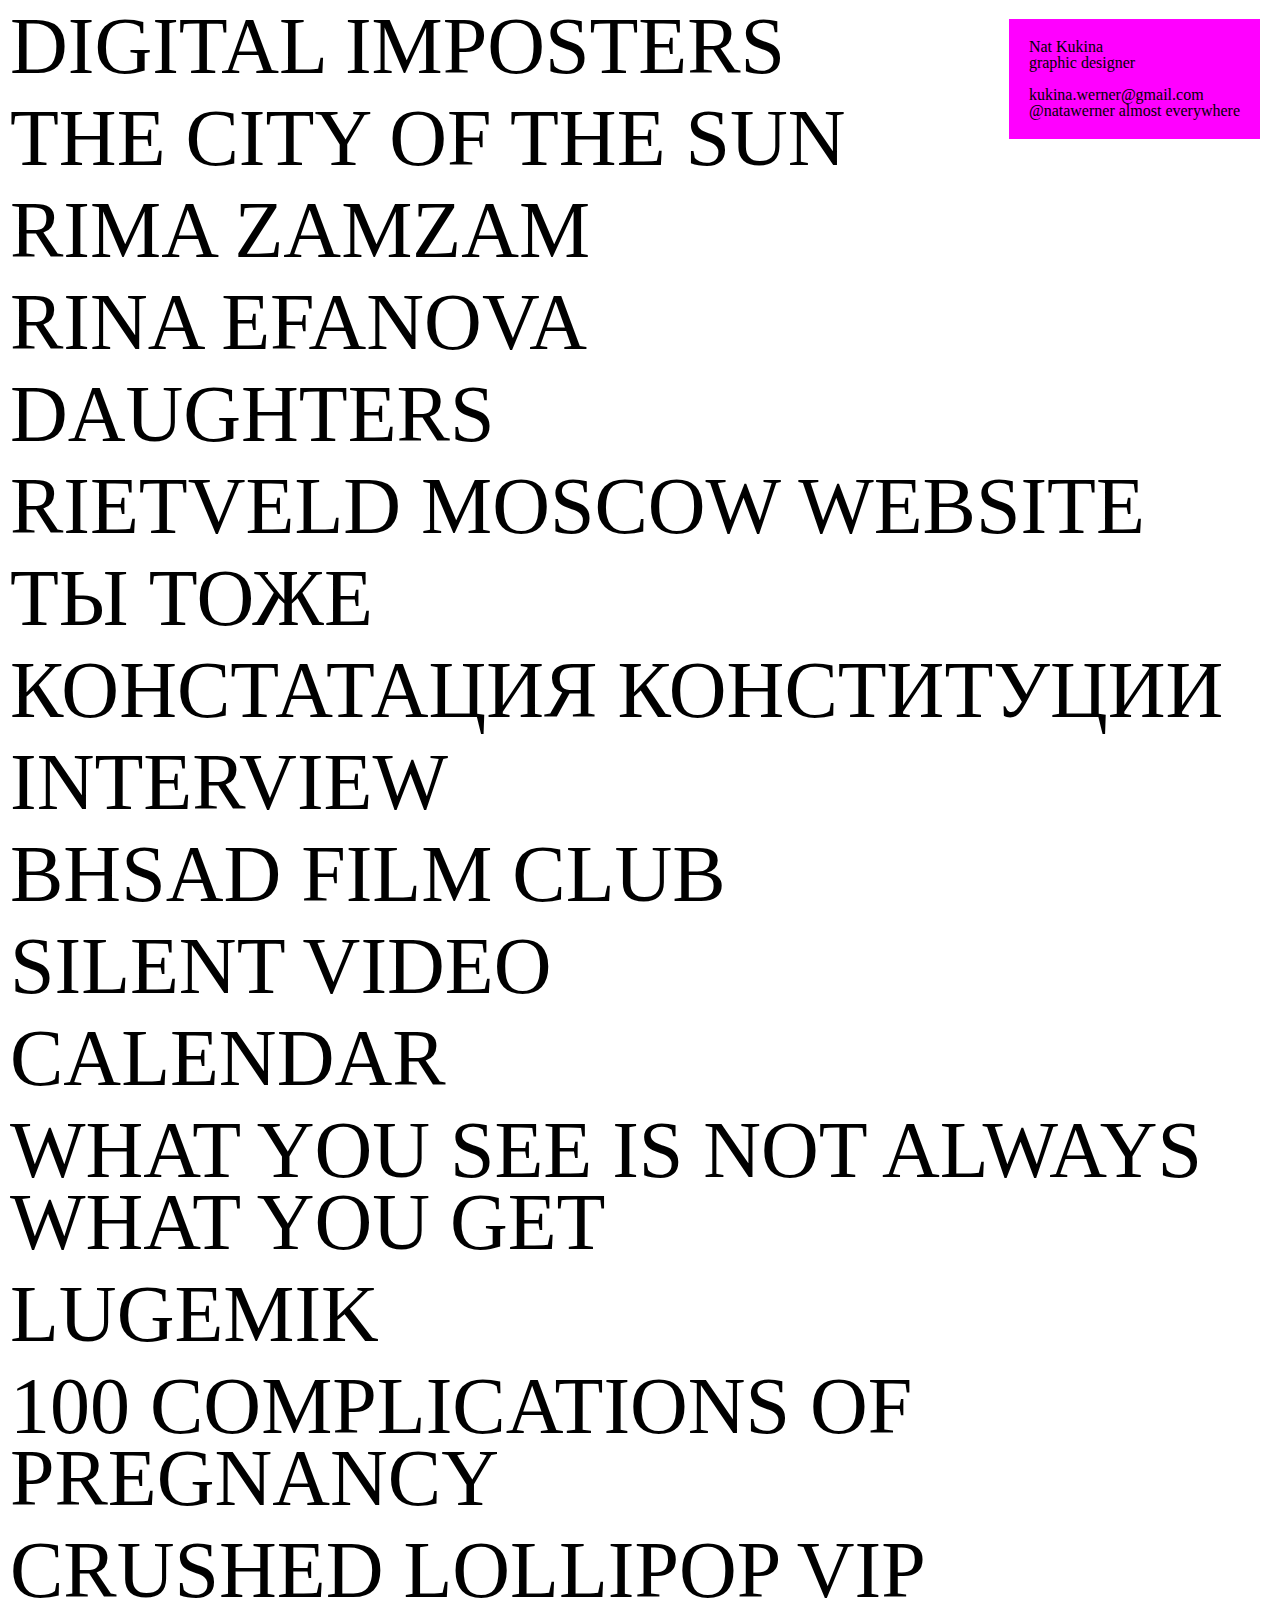
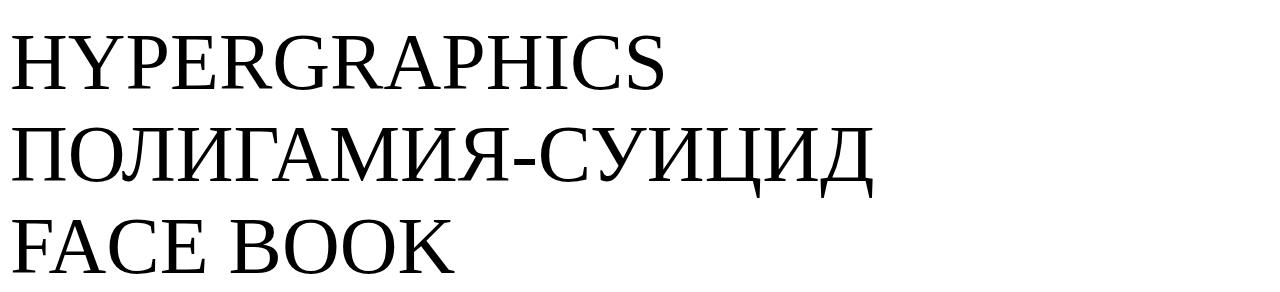
==== index.html @ f0a3ee4c "gg" ====
<!DOCTYPE html>
<html lang="en">
  <head>
    <meta charset="utf-8">
    <title>Nat Kukina</title>
	  <link rel="stylesheet" type="text/css" href="style/style.css">
	  <link rel="stylesheet" type="text/css" href="style/reset.css">
    <link rel="icon" type="image/png" href="images/favicon.png" sizes="32x32"/>
    <script src="script/script.js"></script>
  </head>
  <body>
    <div class="contacts" id="contacts" onclick="contactsFunction()">
      <p>Nat Kukina<br>graphic designer<br><br><a href="mailto:kukina.werner@gmail.com">kukina.werner@gmail.com</a><br><a href="https://www.instagram.com/natawerner/" target="_blank">@natawerner</a> almost everywhere</p>
    </div>
    <div class="contacts" id="asterisk">
      <p onclick="asteriskFunction()">✶</p>
    </div>
    <div class="project" id="digitalimposters">
      <!--У названия функция onlclick, по ней открывается контент (по дефолту он скрыт) и добавляются картинки и арена-->
      <h1><a href="natkukina.com/digitalimposters.html">Digital imposters</a></h1>
    </div>
    <!--У каждого проекта есть самый большой контейнер, в нем три поменьше: название, котент, арена. В контенте сейчас лежит только текст. С помощью JS я добавляю туда картинки. В арену тоже с помощью JS добавляю картинки и ссылку на канал.-->
    <div class="project" id="sun1">
      <!--У названия функция onlclick, по ней открывается контент (по дефолту он скрыт) и добавляются картинки и арена-->
      <h1 onclick="sunFunction()">The city of the sun</h1>
      <div class="content" id="sun">
        <div class="info" id="sunText">
          <p>The City of the Sun is a film by Maria Semenova about a christian cult in Siberia. The leader of the cult claims to be the new reincarnation of Jesus and gathers loyal followers around him who refer to him as the Teacher. The film follows a story of one family and their involvment with the cult.</p>
        </div>
      </div>
      <div class="arena" id="sunInfo">
      </div>
    </div>

    <div class="project" id="rima1">
      <!--У названия функция onlclick, по ней открывается контент (по дефолту он скрыт) и добавляются картинки и арена-->
      <h1 onclick="rimaFunction()">Rima Zamzam</h1>
      <div class="content" id="rima">
        <div class="info" id="rimaText">
          <p>Rima Zamzam is a multimedia artist who works mostly with installation in which she uses found objects, hair and various liquids and gels. Her practice is very self-centered and explores physicality, beauty standards and anxiety.
On the poster for her I wanted mostly to reflect her visual language and show that her persona is what her works revolve around, so her surname is placed on the poster written in gel and occupies almost the entire page.
The supporting information is meant to flow together with the gel writing and create the effect of sliding and movement.</p>
        </div>
      </div>
      <div class="arena" id="rimaInfo">
      </div>
    </div>

    <div class="project" id="rina1">
      <!--У названия функция onlclick, по ней открывается контент (по дефолту он скрыт) и добавляются картинки и арена-->
      <h1 onclick="rinaFunction()">Rina Efanova</h1>
      <div class="content" id="rina">
        <div class="info" id="rinaText">
          <p>This poster for Arina Efanova's graduation project at BHSAD and is tightly related to her body of work. Her media is film and she works with found footage of a Russian news anchor Ekaterina Andreeva. On my poster I’ve chosen to place a screenshot from Arina’s work – it’s a noisy image of Ekaterina Andreeva who is screaming. However, you can only see her face if you’re looking at the poster from afar due to the graininess of the picture.
Typography on this poster imitates standard subtitles (Arina uses subtitles in her work because she is working with patchworked found audio as well). Apart from the information about the exhibition (that is styled as non-speech elements of subtitles) there is a poem on the poster that is a part of Arina’s project. It consists of found textual fragments and gives them new meaning, so by aligning the text in this fashion I am creating even more ways of reading of the text because of accidental grouping of words from different lines.</p>
        </div>
      </div>
      <div class="arena" id="rinaInfo">
      </div>
    </div>
    <div class="project" id="daughters1">
      <!--У названия функция onlclick, по ней открывается контент (по дефолту он скрыт) и добавляются картинки и арена-->
      <h1 onclick="daughtersFunction()">daughters</h1>
      <div class="content" id="daughters">
        <div class="info" id="daughtersText">
          <p>‘Daughters’ is a series of screenprints based on a project my mother worked on when she was studying tapestry design. In her sketchbook, I found endless studies which were almost indistinguishable from one another, built following strict rules enforced by the institution she was studying in. My screenprints re-enact this process in an even more mechanical form. I’ve chosen one of her finished designs which, however, was never produced as a tapestry and by sucessively rotating each colour plate in multiples of ninety degrees I genereated sixty-four unique variants out of four colours.</p>
        </div>
      </div>
      <div class="arena" id="daughtersInfo">
      </div>
    </div>

    <div class="project" id="rietveld1">
      <h1 onclick="rietveldFunction()">Rietveld Moscow website</h1>
      <div class="content" id="rietveld">
        <div class="info" id="rietveldText">
          <p>‘We begin with a squiggle’ is a collaborative workshop between Rietveld graphic design department and graphic design students and graduates from Moscow held at MMOMA education center. This website is an Open Call for candidates from Moscow to apply for the workshop. This project is a collaboration with Vasily Dyakonov.</p>
        </div>
      </div>
    </div>

      <div class="project" id="imposter1">
        <!--У названия функция onlclick, по ней открывается контент (по дефолту он скрыт) и добавляются картинки и арена-->
        <h1 onclick="imposterFunction()">ты тоже</h1>
        <div class="content" id="imposter">
          <div class="info" id="imposterText">
            <p>ты тоже is a feminist zine we published with <a href="http://lesyakuranova.com" target="_blank">Lesya Kuranova</a>. We wanted this zine to be a place where young women could share their experience and thoughts on topics like sex, dating, body image, standards of the fashion industry etc. <br>All the material in the zine was created specifically for it, we worked with over ten girls on creating it. The zine consists of three folios, each one has a theme and features three texts and a poster-illustration on the back side. All the authors of the publication are listed on the back cover.<br><br>Printed on riso A3 → A5. Edition of 100.<br><br>All sales proceeds go to the Sisters (Сёстры) foundry supporting sexual assault victims.<br><a href="https://vk.com/market-134157995?w=product-134157995_1901939%2Fquery" target="_blank">link to buy</a></p>
          </div>
        </div>
        <div class="arena" id="imposterInfo">
        </div>
      </div>

      <div class="project" id="const1">
        <h1 onclick="constFunction()">Констатация Конституции</h1>
        <div class="content" id="const">
          <div class="info" id="constText">
            <p>This project was made for the students competition of Chaumont design biennale of Graphic design.<br>Constitution Constatation is a performance event where a group of people gather together to read the Constitution of Russian Federation out loud. While the text is read out the participants are filling out the forms where they an answer a question “Do you think this proverb is performed in real life and followed by the government?” about each proverb of the Constitution.<br><br>We made this project in collaboration with Martin Lezhenin. <br><br><a href="http://const-const.glitch.me" target="_blank">Project website</a>
            </p>
          </div>
        </div>
        <div class="arena" id="constInfo">
        </div>
      </div>

      <div class="project" id="interview1">
        <h1 onclick="interviewFunction()">Interview</h1>
        <div class="content" id="interview">
          <div class="info" id="interviewText">
            <p>This project is part of a collaborative magazine with interviews. My interview is with a russian musician, illustrator and designer <a href="https://vk.com/janmarcipanart" target="_blank">Jan Marzipan</a> (Ivan Tatarinov).<br><br> A4, 6 pages. Edition of 20.
            </p>
          </div>
        </div>
        <div class="arena" id="interviewInfo">
        </div>
      </div>

      <div class="project">
        <h1 onclick="filmClubFunction()">BHSAD Film club</h1>
        <div class="content" id="filmClub">
          <div class="info" id="filmClubText">
            <p>A collection of posters created for BHSAD Film Club hosted weekly by the Graphic Design students.<br><br>Info about dates of new screenings on instagram <a href="https://www.instagram.com/graphicdesign_bhsad/" target="_blank">@graphicdesign_bhsad</a>.
            </p>
          </div>
        </div>
      </div>

      <div class="project">
        <h1 onclick="silentVideoFunction()">Silent video</h1>
        <div class="content" id="silentVideo">
          <div class="info" id="silentVideoText">
            <p>Video project dedicated to the topic of visual noise of the city. More specifically – an abundance of Russian flags in Moscow. Video shows how an object originally carrying a lot of symbolism can become absolutely meaningless due to repetition.
            </p>
          </div>
        </div>
        <div class="arena" id="silentVideoInfo">
        </div>
      </div>

      <div class="project">
        <h1 onclick="calendarFunction()">Calendar</h1>
        <div class="content" id="calendar">
          <div class="info" id="calendarText">
            <p>Calendar pages made during a collaborative project with EKA GD department in Tallinn. The calendar uses vernacular imagery and typography as an inspiration, every student was working with one month and two images as their sources.<br>Inspiration for my typography was taken from a street ad about short-term room rent, and the source of my image layer was a photo of a speed-bump that got distorted by the pressure.<br><br>A3, 18 pages. Edition of 60.
            </p>
          </div>
        </div>
        <div class="arena" id="calendarInfo">
        </div>
      </div>

      <div class="project">
        <h1 onclick="wysinawygFunction()">What you see is not always what you get</h1>
        <div class="content" id="wysinawyg">
          <p id="wysinawygText">Taxonomy of categorised and rendered images from newspapers from MSU Biology department herbarium, where they use newspaper to wrap plants. Herbarium recycles over 2 tons of newspaper every year. This publication takes an attempt at structuring visual material from this mass of wasted information.
          </p>
        </div>
      </div>

      <div class="project">
        <h1 onclick="lugemikFunction()">LUGEMIK</h1>
        <div class="content" id="lugemik" onclick="lugemikImage()">
          <div class="info" id="lugemikText">
            <p>A series of posters for a public talk by Lugemik publishing house.<br>Made in collaboration with Lesya Kuranova and Vasiliy Dyakonov.<br><br><a href="https://vk.com/video19317051_456239280" target="_blank">video with all the posters</a><br><br>A3. Edition of 45.
            </p>
          </div>
        </div>
      </div>

      <div class="project" id="pregnancy1">
        <h1 onclick="pregnancyFunction()">100 complications of pregnancy</h1>
        <div class="content" id="pregnancy">
          <div class="info" id="pregnancyText">
            <p>This zine is an alphabetical list of 100 possible complications that can occur during or after pregnancy.<br><br>A5. Edition of 5.
            </p>
          </div>
        </div>
      </div>

      <div class="project">
        <h1 onclick="lollipopFunction()">Crushed Lollipop VIP</h1>
        <div class="content" id="lollipop">
          <div class="info" id="text2">
            <p>Animated music video for a song “Crushed Lollipop VIP” by the Astral Plane.</p>
          </div>
        </div>
      </div>

      <div class="project">
        <h1 onclick="hyperFunction()">Hypergraphics</h1>
        <div class="content" id="hyper">
          <div class="info" id="hyperText">
            <p>A series of posters with a proposal for a Far East Hectare government project (Дальнеосточный гектар). The idea of the proposal is to install 23 monuments in shape of human figures on 1 square kilometre. 23 is the average density of population in Russia. There are 11 male and 12 female figures, according to the proportion of Russian population. <br>As the government is trying to populate the deserted areas of the country but does it in quite a straightforward way I decided to complete the Far East Hectare project with an absurd and very formalist proposal.
            </p>
          </div>
        </div>
        <div class="arena" id="hyperInfo">
        </div>
      </div>

      <div class="project">
        <h1 onclick="toteFunction()">Полигамия-суицид</h1>
        <div class="content" id="tote">
          <div class="info" id="toteText">
            <p>A tote bag design using Transgender Grotesque, a font by Alexander Cherepanov.<br><br>Silkscreen. Edition of 30.
            </p>
          </div>
        </div>
      </div>

      <div class="project" id="fb1">
        <h1 onclick="fbFunction()">Face Book</h1>
        <div class="content" id="fb">
          <div class="info" id="fbText">
            <p>A publication rendering "Pattern recognition", a book by William Gibson, through stock imagery. Every name mentioned in a book is assigned a picture from a correlating search request on Shutterstock. Images fall into three categories: grayscale (actual character in the book), half-tone (character mentioned by a character in a book) and full-color (real people mentioned by the character of the book). Images are printed in order of the appearance of the name in the book.</p>
          </div>
        </div>
        <div class="arena" id="fbInfo">
        </div>
      </div>
  </body>
</html>
---- style/style.css ----
@font-face {
  font-family: 'Pragmatica';
  src: url('https://cdn.glitch.com/2e0cf87a-999b-4b20-bf6a-2358bd8f52f0%2Fpragmatica.ttf?1550441282993');
}

a {
  color: #000000;
  text-decoration: none;
}

#sunimg {
  filter: none;
}

#rinaimg {
  filter: none;
}

#lugemikimg {
  filter: none;
}

.project {
  position: relative;
  z-index: 0;
  font-family: Pragmatica;
  font-size: 80px;
  line-height: 90%;
  text-transform: uppercase;
  padding: 10px 10px 10px 10px;
}
.project h1 {
  width: 100%;
  cursor: pointer;
}

.contacts {
  z-index: 3;
}
#contacts {
  font-family: Pragmatica;
  font-size: 12pt;
  padding: 20px;
  background-color: #ff00ff;
  position: fixed;
  top: 19px;
  right: 20px;
}
#asterisk {
  display: none;
  font-family: Pragmatica;
  font-size: 150px;
  color: #ff00ff;
  position: fixed;
  top: -10px;
  right: 20px;
  cursor: pointer;
  line-height: normal;
}

.content {
  line-height: 100%;
  display: flex;
  font-size: 18pt;
  text-transform: none;
  padding: 20px 10px 20px 5px;
  cursor: default;
}
.content img {
  filter: drop-shadow(0 0 0.5rem black);
  object-fit: contain;
  max-width: 60%;
  align-self: flex-start;
  max-height: 80vh;
  margin-right: 20px;
  cursor: e-resize;
}

.content video {
  max-height: 80vh;
  margin-right: 20px;
  margin-bottom: 20px;
}

.info p {
  flex-grow: 1;
  max-width: 600px;
}

.info {
  flex-grow: 1;
  display: flex;
  flex-direction: column;
  max-height: 100%;
}
.info a {
  color: #ff00ff;
}

.arena {
  z-index: 2;
  position: absolute;
  display: flex;
  flex-direction: column;
}
.arena img {
  /*filter: drop-shadow(0 0 0.5rem #ff00ff);*/
  max-width: 20vw;
  cursor: e-resize;
}
.arena a {
  color: #ff00ff;
  line-height: normal;
  padding-top: 10px;
  text-transform: none;
  font-size: 18pt;
  align-self: center;
}

#rietveldimg img {
  cursor: pointer;
  padding-bottom: 20px;
}
 #rietveldText p {
   max-width: 800px;
 }

@media (max-width: 1000px) {
  .project {
    padding: 20px;
  }

  .content{
    flex-direction: column;
    font-size: 36px;
  }
  .content img {
    max-width: 100%;
    margin-right: 0px;
    padding-top: 20px;
    padding-bottom: 40px;
    object-fit: contain;
    align-self: center;
  }
  .content p {
    padding-right: 0px;
    max-width: 100vw;
  }
  .content video {
    width: 100vw;
  }

  #contacts {
    display: none;
    font-size: 36pt;
    padding-bottom: 40px;
  }

  #asterisk {
    display:block;
    top: -32px;
 }

.arena {
  flex-direction: column-reverse;
  position: relative;
}

.arena img {
  max-width: 80vw;
  align-self: center;
  height: auto;
  padding-bottom: 20px;
}
.arena a {
  padding-left: 0;
  padding-right: 0;
  padding-bottom: 10px;
  font-size: 36pt;
}

}
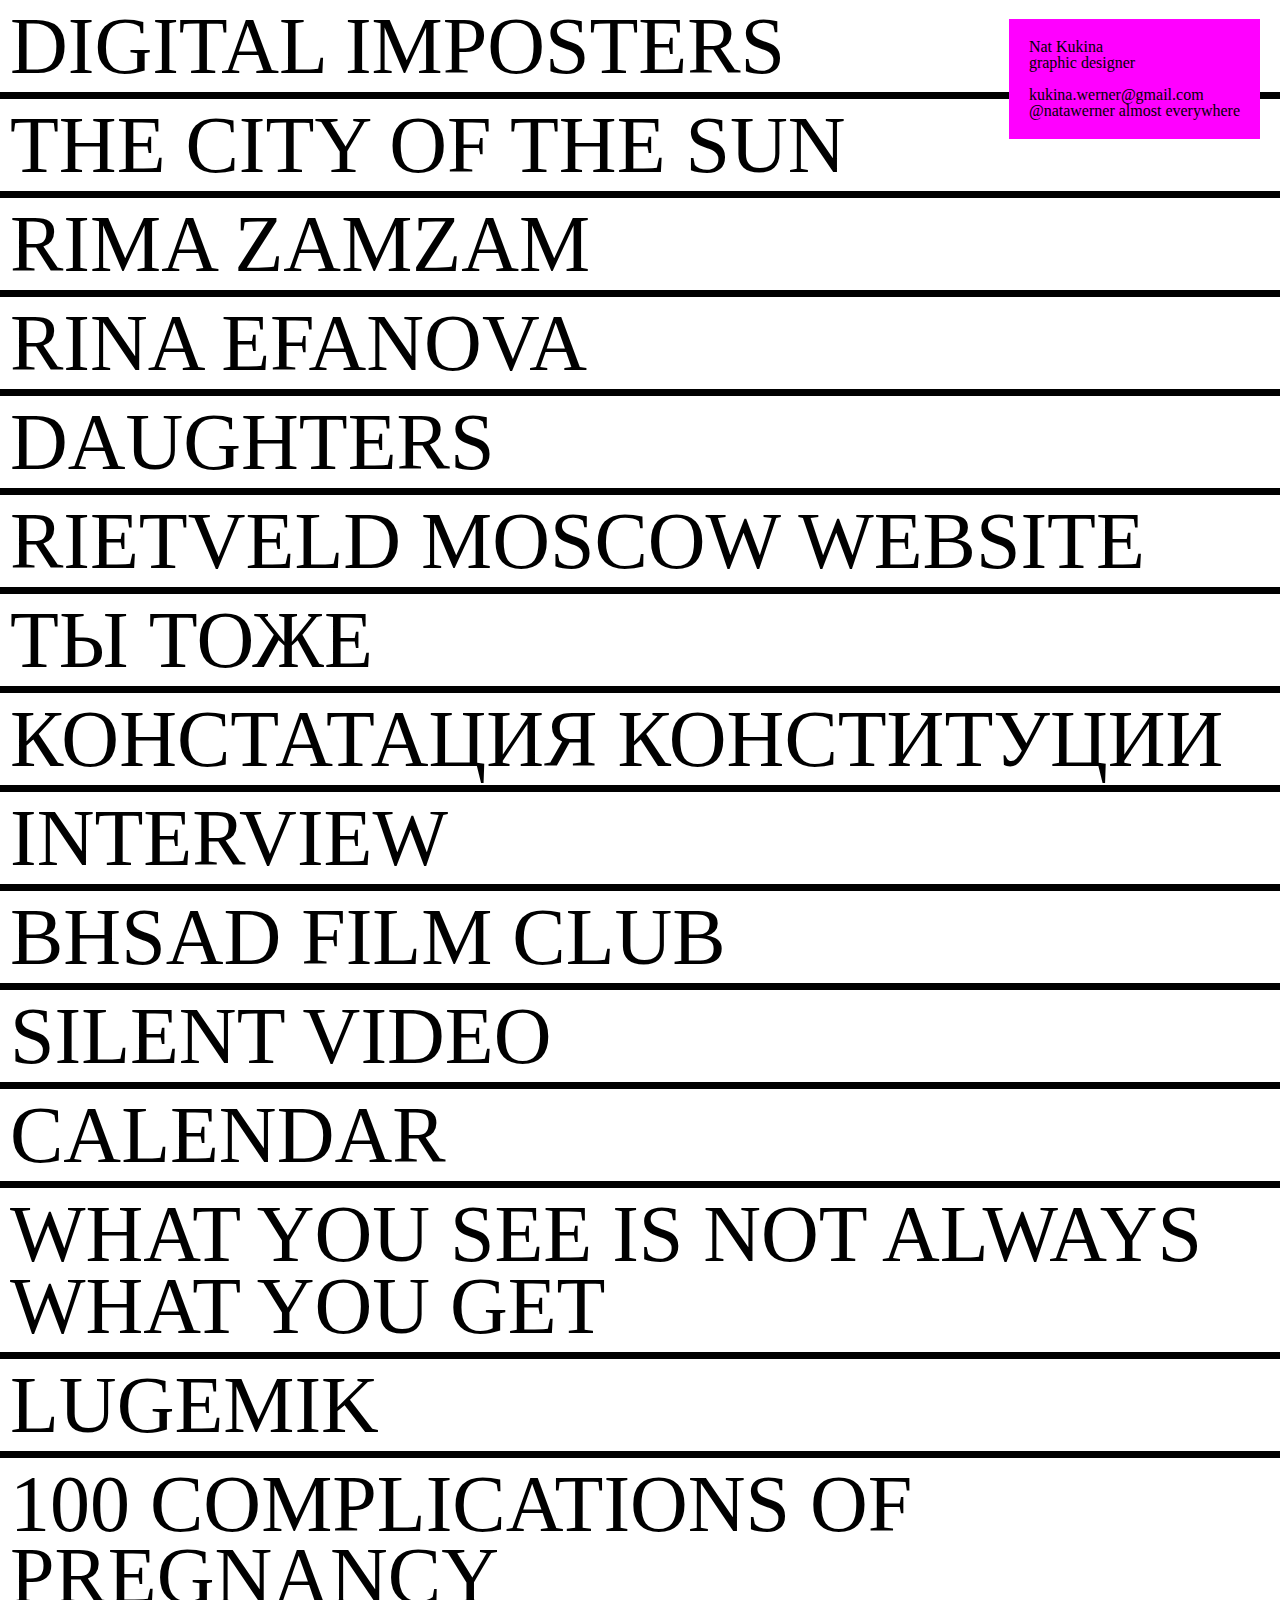
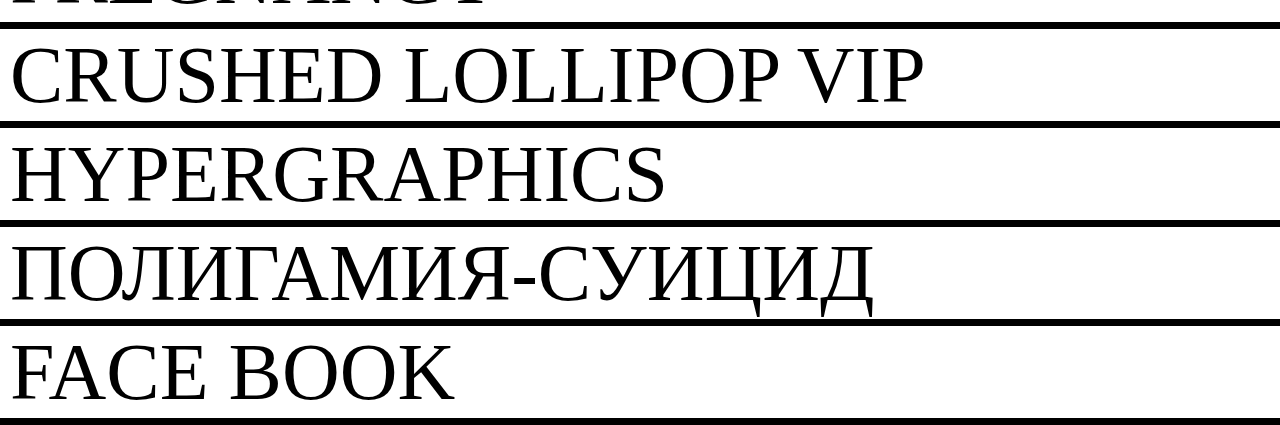
==== commit 6fb0be96: "new tab" ====
--- a/index.html
+++ b/index.html
@@ -17,7 +17,7 @@
     </div>
     <div class="project" id="digitalimposters">
       <!--У названия функция onlclick, по ней открывается контент (по дефолту он скрыт) и добавляются картинки и арена-->
-      <h1><a href="natkukina.com/digitalimposters.html">Digital imposters</a></h1>
+      <h1><a href="https://natkukina.com/digitalimposters.html" target="_blank">Digital imposters</a></h1>
     </div>
     <!--У каждого проекта есть самый большой контейнер, в нем три поменьше: название, котент, арена. В контенте сейчас лежит только текст. С помощью JS я добавляю туда картинки. В арену тоже с помощью JS добавляю картинки и ссылку на канал.-->
     <div class="project" id="sun1">
--- a/style/style.css
+++ b/style/style.css
@@ -29,6 +29,7 @@
   line-height: 90%;
   text-transform: uppercase;
   padding: 10px 10px 10px 10px;
+  border-bottom: 7px solid;
 }
 .project h1 {
   width: 100%;
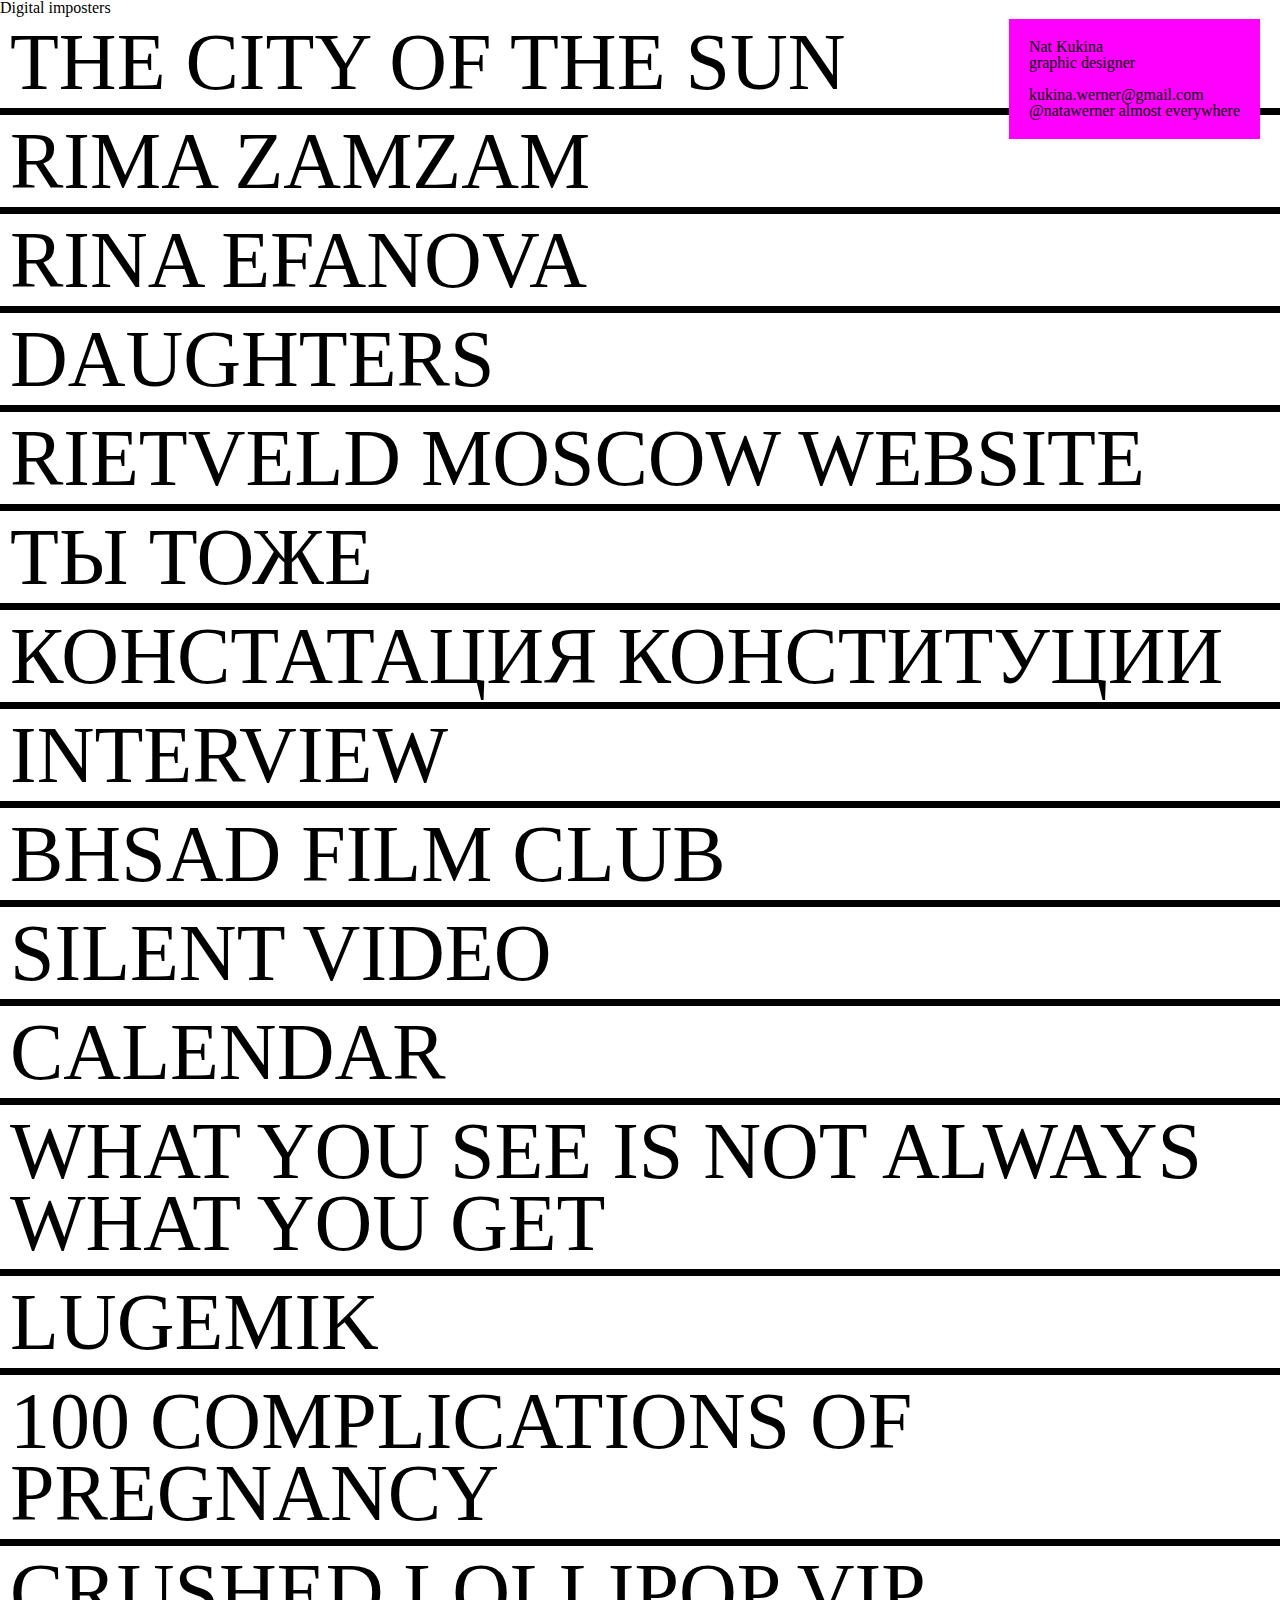
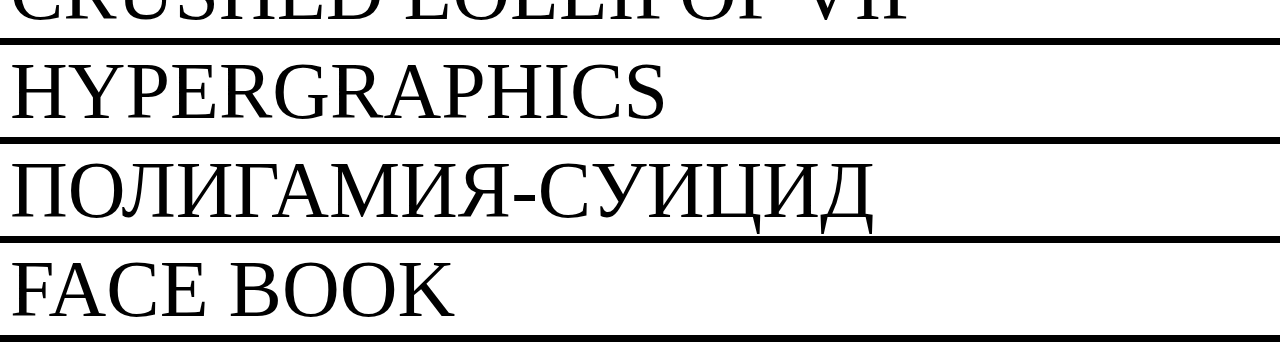
==== commit 0b4d3b5b: "delete essay lol" ====
--- a/index.html
+++ b/index.html
@@ -15,7 +15,7 @@
     <div class="contacts" id="asterisk">
       <p onclick="asteriskFunction()">✶</p>
     </div>
-    <div class="project" id="digitalimposters">
+    <!--<div class="project" id="digitalimposters"-->
       <!--У названия функция onlclick, по ней открывается контент (по дефолту он скрыт) и добавляются картинки и арена-->
       <h1><a href="https://natkukina.com/digitalimposters.html" target="_blank">Digital imposters</a></h1>
     </div>
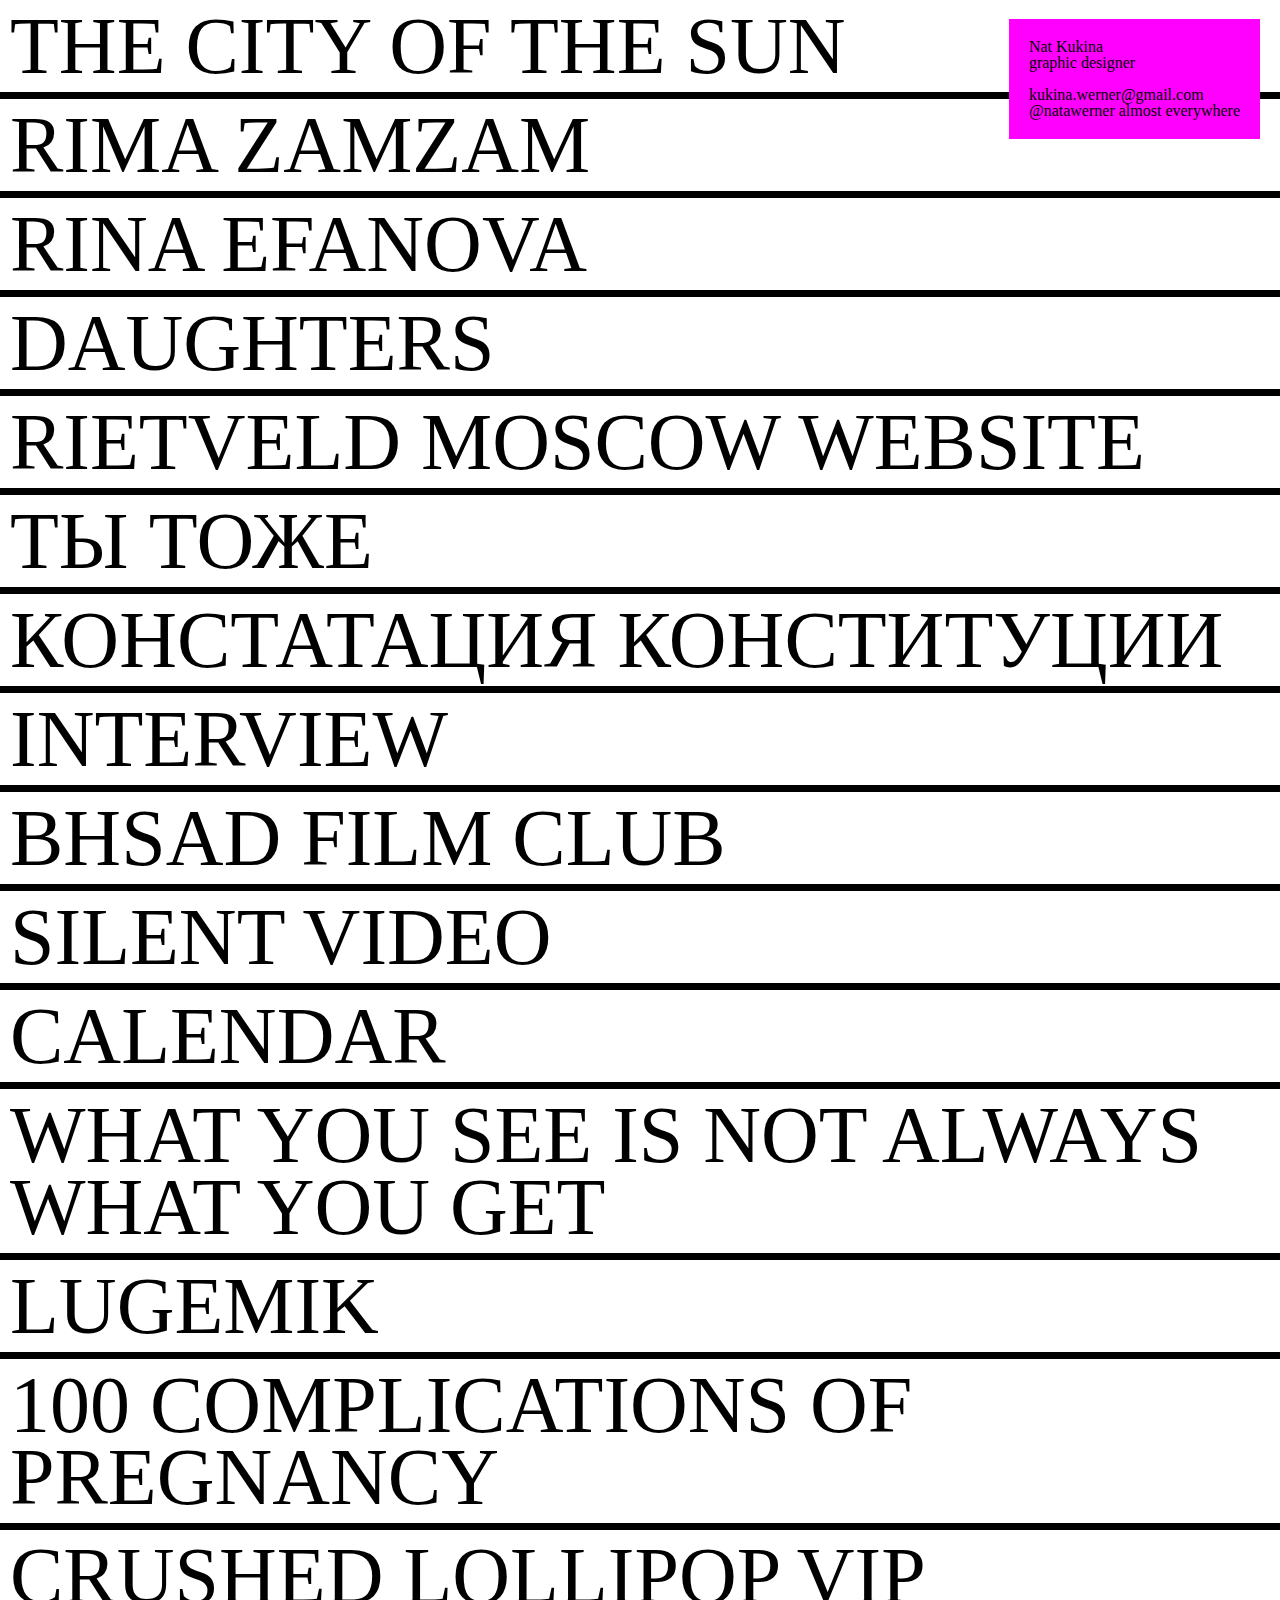
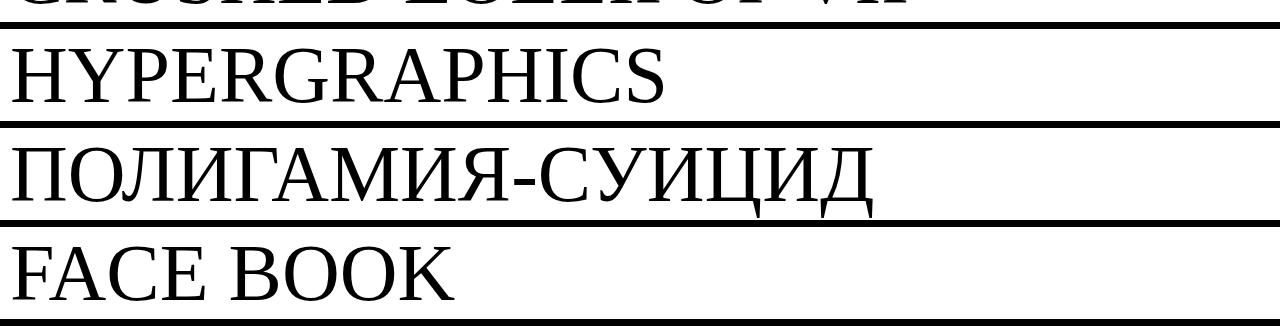
==== commit acdefc8a: "goodbye digital imposters" ====
--- a/index.html
+++ b/index.html
@@ -17,8 +17,6 @@
     </div>
     <!--<div class="project" id="digitalimposters"-->
       <!--У названия функция onlclick, по ней открывается контент (по дефолту он скрыт) и добавляются картинки и арена-->
-      <h1><a href="https://natkukina.com/digitalimposters.html" target="_blank">Digital imposters</a></h1>
-    </div>
     <!--У каждого проекта есть самый большой контейнер, в нем три поменьше: название, котент, арена. В контенте сейчас лежит только текст. С помощью JS я добавляю туда картинки. В арену тоже с помощью JS добавляю картинки и ссылку на канал.-->
     <div class="project" id="sun1">
       <!--У названия функция onlclick, по ней открывается контент (по дефолту он скрыт) и добавляются картинки и арена-->
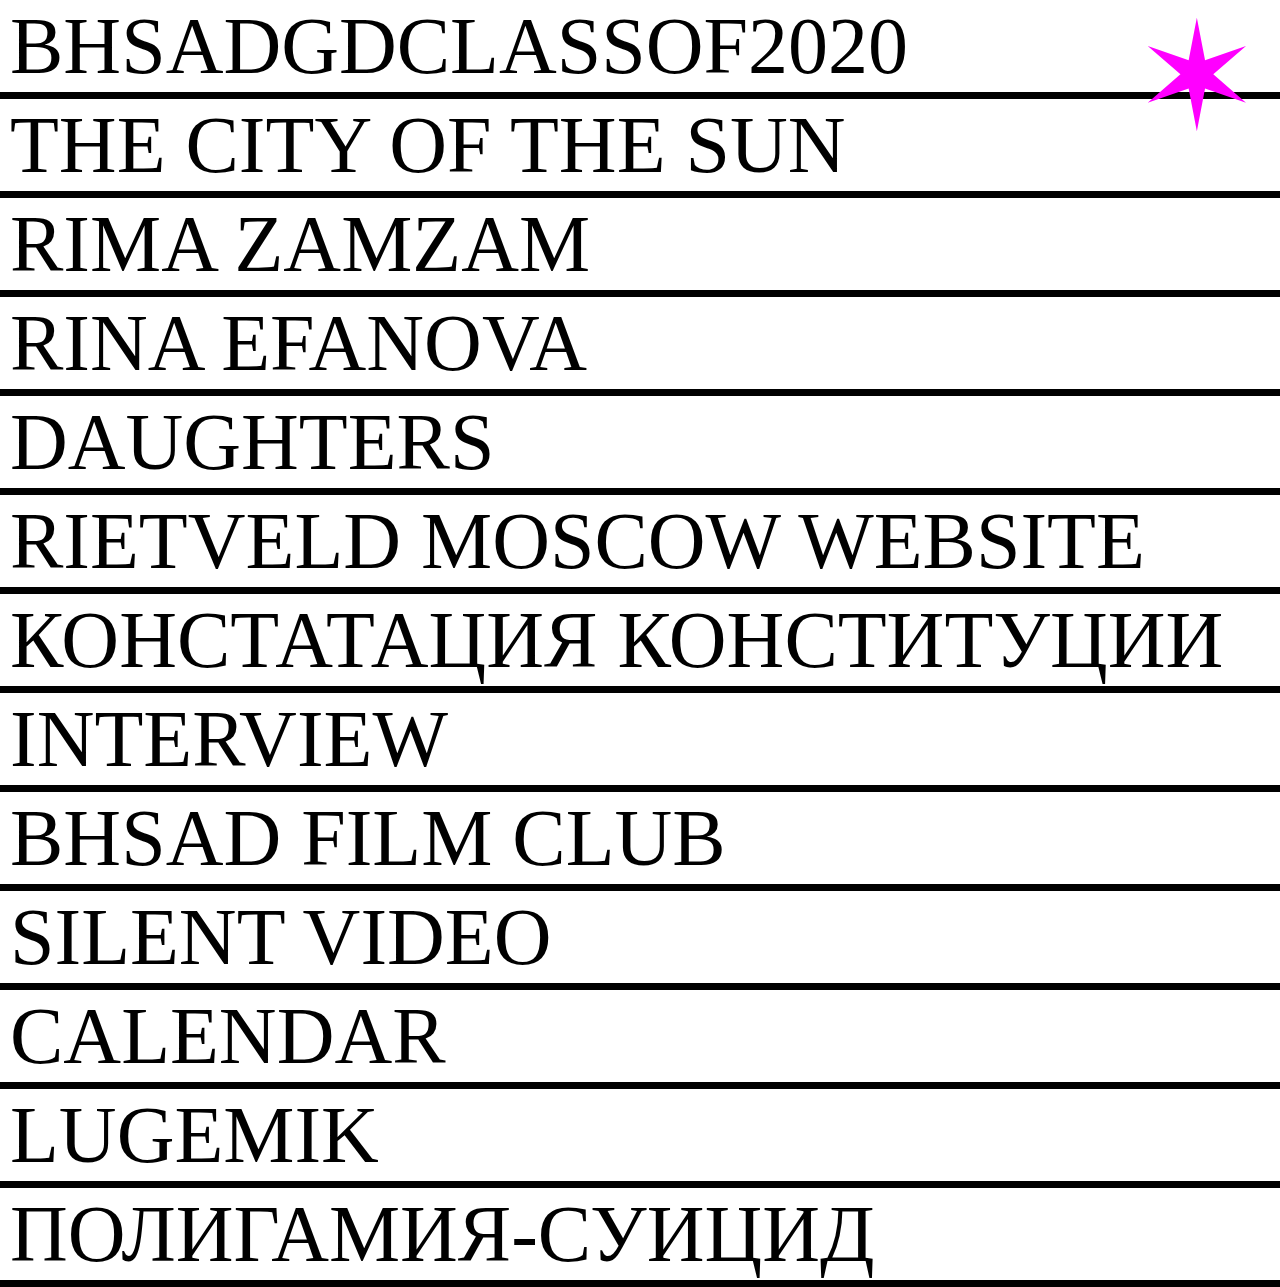
==== commit cc3bcdab: "upd 2020" ====
--- a/index.html
+++ b/index.html
@@ -18,6 +18,21 @@
     <!--<div class="project" id="digitalimposters"-->
       <!--У названия функция onlclick, по ней открывается контент (по дефолту он скрыт) и добавляются картинки и арена-->
     <!--У каждого проекта есть самый большой контейнер, в нем три поменьше: название, котент, арена. В контенте сейчас лежит только текст. С помощью JS я добавляю туда картинки. В арену тоже с помощью JS добавляю картинки и ссылку на канал.-->
+
+
+
+
+
+
+    <div class="project" id="bhsadgd1">
+      <h1 onclick="bhsadgdFunction()">BHSADGDCLASSOF2020</h1>
+      <div class="content" id="bhsadgd">
+        <div class="info" id="bhsadgdText">
+          <p>BHSADGDCLASSOF2020 is an online graduation exhibition by the students of BA Graphic Design department at BHSAD, Moscow. On the website you can see snapshots of all of the project produced by the graduates in the last six months of their studies, as well as books that they've designed to acompany the projects.<br><br>In the INFO section of the website you can also read about the process of the making of the exhibition and watch interviews with the participants.</p>
+        </div>
+      </div>
+    </div>
+
     <div class="project" id="sun1">
       <!--У названия функция onlclick, по ней открывается контент (по дефолту он скрыт) и добавляются картинки и арена-->
       <h1 onclick="sunFunction()">The city of the sun</h1>
@@ -49,8 +64,7 @@
       <h1 onclick="rinaFunction()">Rina Efanova</h1>
       <div class="content" id="rina">
         <div class="info" id="rinaText">
-          <p>This poster for Arina Efanova's graduation project at BHSAD and is tightly related to her body of work. Her media is film and she works with found footage of a Russian news anchor Ekaterina Andreeva. On my poster I’ve chosen to place a screenshot from Arina’s work – it’s a noisy image of Ekaterina Andreeva who is screaming. However, you can only see her face if you’re looking at the poster from afar due to the graininess of the picture.
-Typography on this poster imitates standard subtitles (Arina uses subtitles in her work because she is working with patchworked found audio as well). Apart from the information about the exhibition (that is styled as non-speech elements of subtitles) there is a poem on the poster that is a part of Arina’s project. It consists of found textual fragments and gives them new meaning, so by aligning the text in this fashion I am creating even more ways of reading of the text because of accidental grouping of words from different lines.</p>
+          <p>This poster for <a href="https://www.facebook.com/rina.efanova" target="_blank">Arina Efanova</a>'s graduation project at BHSAD and is tightly related to her body of work. Her media is film and she works with found footage of a Russian news anchor Ekaterina Andreeva. On my poster I’ve chosen to place a screenshot from Arina’s work – it’s a noisy image of Ekaterina Andreeva who is screaming. However, you can only see her face if you’re looking at the poster from afar due to the graininess of the picture.<br><br>Typography on this poster imitates standard subtitles (Arina uses subtitles in her work because she is working with patchworked found audio as well). Apart from the information about the exhibition (that is styled as non-speech elements of subtitles) there is a poem on the poster that is a part of Arina’s project. It consists of found textual fragments and gives them new meaning, so by aligning the text in this fashion I am creating even more ways of reading of the text because of accidental grouping of words from different lines.</p>
         </div>
       </div>
       <div class="arena" id="rinaInfo">
@@ -77,8 +91,7 @@
       </div>
     </div>
 
-      <div class="project" id="imposter1">
-        <!--У названия функция onlclick, по ней открывается контент (по дефолту он скрыт) и добавляются картинки и арена-->
+      <!-- <div class="project" id="imposter1">
         <h1 onclick="imposterFunction()">ты тоже</h1>
         <div class="content" id="imposter">
           <div class="info" id="imposterText">
@@ -87,13 +100,13 @@
         </div>
         <div class="arena" id="imposterInfo">
         </div>
-      </div>
+      </div> -->
 
       <div class="project" id="const1">
         <h1 onclick="constFunction()">Констатация Конституции</h1>
         <div class="content" id="const">
           <div class="info" id="constText">
-            <p>This project was made for the students competition of Chaumont design biennale of Graphic design.<br>Constitution Constatation is a performance event where a group of people gather together to read the Constitution of Russian Federation out loud. While the text is read out the participants are filling out the forms where they an answer a question “Do you think this proverb is performed in real life and followed by the government?” about each proverb of the Constitution.<br><br>We made this project in collaboration with Martin Lezhenin. <br><br><a href="http://const-const.glitch.me" target="_blank">Project website</a>
+            <p>This project was made for the students competition of Chaumont design biennale of Graphic design.<br>Constitution Constatation is a performance event where a group of people gather together to read the Constitution of Russian Federation out loud. While the text is read out the participants are filling out the forms where they an answer a question “Do you think this proverb is performed in real life and followed by the government?” about each proverb of the Constitution.<br><br>We made this project in collaboration with Martin Lezhenin.
             </p>
           </div>
         </div>
@@ -147,13 +160,13 @@
         </div>
       </div>
 
-      <div class="project">
+      <!-- <div class="project">
         <h1 onclick="wysinawygFunction()">What you see is not always what you get</h1>
         <div class="content" id="wysinawyg">
           <p id="wysinawygText">Taxonomy of categorised and rendered images from newspapers from MSU Biology department herbarium, where they use newspaper to wrap plants. Herbarium recycles over 2 tons of newspaper every year. This publication takes an attempt at structuring visual material from this mass of wasted information.
           </p>
         </div>
-      </div>
+      </div> -->
 
       <div class="project">
         <h1 onclick="lugemikFunction()">LUGEMIK</h1>
@@ -165,7 +178,7 @@
         </div>
       </div>
 
-      <div class="project" id="pregnancy1">
+      <!-- <div class="project" id="pregnancy1">
         <h1 onclick="pregnancyFunction()">100 complications of pregnancy</h1>
         <div class="content" id="pregnancy">
           <div class="info" id="pregnancyText">
@@ -173,18 +186,18 @@
             </p>
           </div>
         </div>
-      </div>
-
-      <div class="project">
+      </div> -->
+
+      <!-- <div class="project">
         <h1 onclick="lollipopFunction()">Crushed Lollipop VIP</h1>
         <div class="content" id="lollipop">
           <div class="info" id="text2">
             <p>Animated music video for a song “Crushed Lollipop VIP” by the Astral Plane.</p>
           </div>
         </div>
-      </div>
-
-      <div class="project">
+      </div> -->
+
+      <!-- <div class="project">
         <h1 onclick="hyperFunction()">Hypergraphics</h1>
         <div class="content" id="hyper">
           <div class="info" id="hyperText">
@@ -194,7 +207,7 @@
         </div>
         <div class="arena" id="hyperInfo">
         </div>
-      </div>
+      </div> -->
 
       <div class="project">
         <h1 onclick="toteFunction()">Полигамия-суицид</h1>
@@ -206,7 +219,7 @@
         </div>
       </div>
 
-      <div class="project" id="fb1">
+    <!-- <div class="project" id="fb1">
         <h1 onclick="fbFunction()">Face Book</h1>
         <div class="content" id="fb">
           <div class="info" id="fbText">
@@ -215,6 +228,6 @@
         </div>
         <div class="arena" id="fbInfo">
         </div>
-      </div>
+      </div> -->
   </body>
 </html>
--- a/style/style.css
+++ b/style/style.css
@@ -71,15 +71,15 @@
 .content img {
   filter: drop-shadow(0 0 0.5rem black);
   object-fit: contain;
-  max-width: 60%;
+  max-width: 90%;
   align-self: flex-start;
-  max-height: 80vh;
+  max-height: 90vh;
   margin-right: 20px;
   cursor: e-resize;
 }
 
 .content video {
-  max-height: 80vh;
+  max-height: 90vh;
   margin-right: 20px;
   margin-bottom: 20px;
 }
@@ -123,7 +123,17 @@
   cursor: pointer;
   padding-bottom: 20px;
 }
- #rietveldText p {
+
+#rietveldText p {
+  max-width: 800px;
+}
+
+#bhsadgdimg img {
+  cursor: pointer;
+  padding-bottom: 20px;
+}
+
+ #bhsadgdText p {
    max-width: 800px;
  }
 
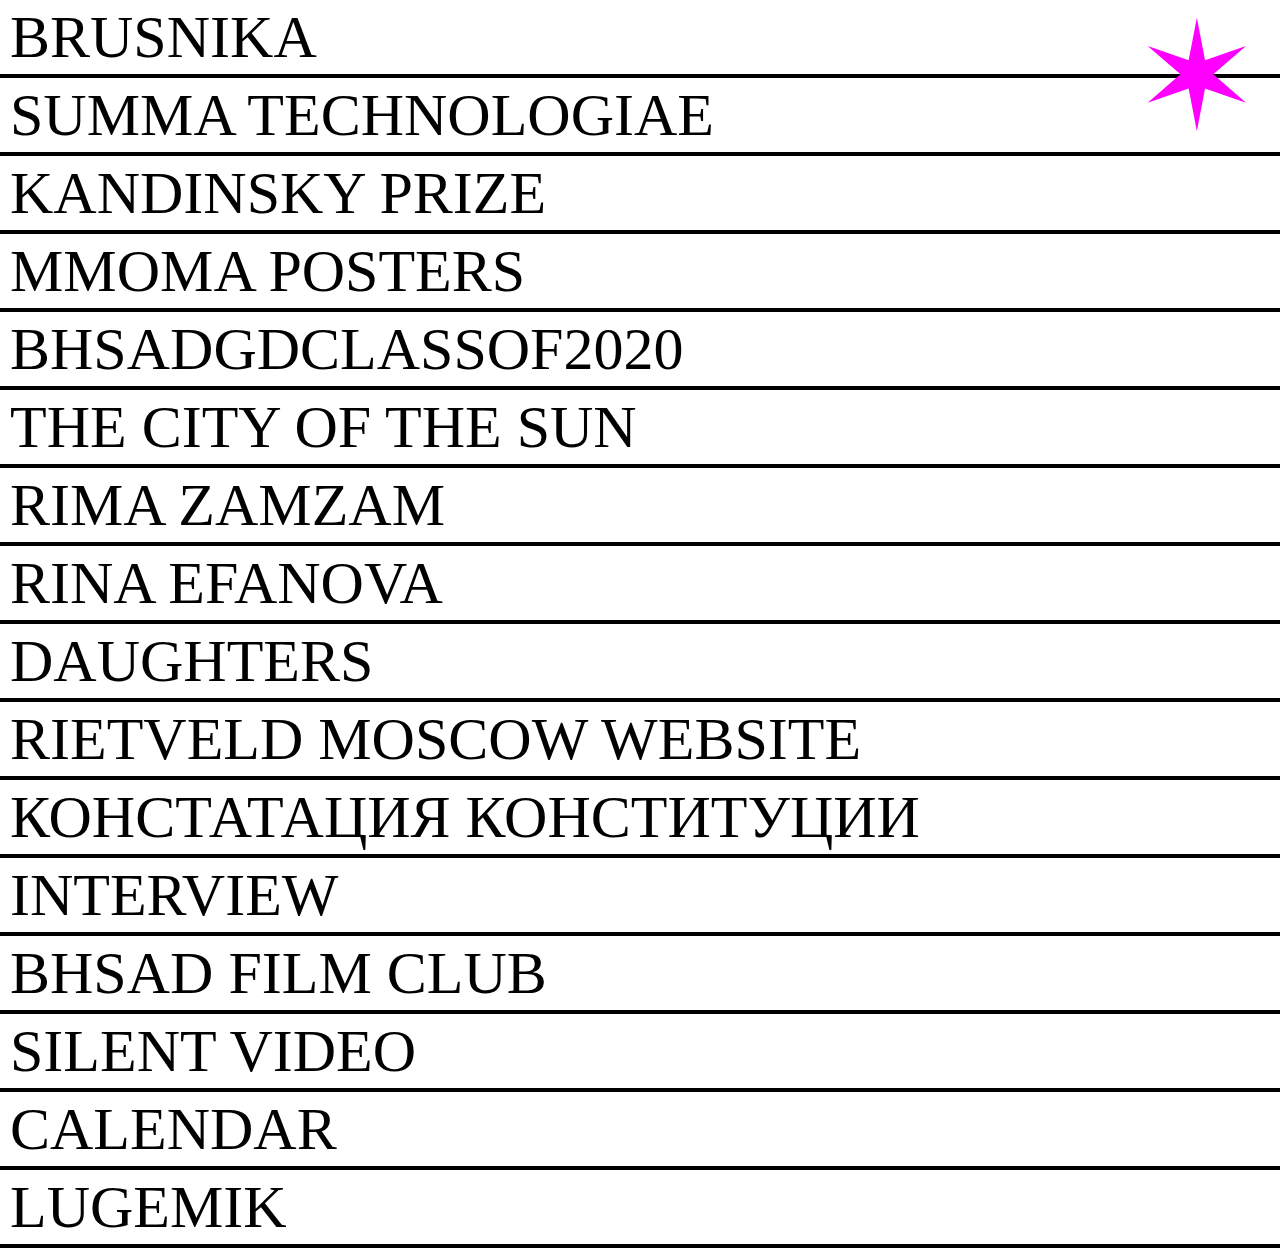
==== commit 07b9a0e8: "content update 18.3.22" ====
--- a/index.html
+++ b/index.html
@@ -19,14 +19,49 @@
       <!--У названия функция onlclick, по ней открывается контент (по дефолту он скрыт) и добавляются картинки и арена-->
     <!--У каждого проекта есть самый большой контейнер, в нем три поменьше: название, котент, арена. В контенте сейчас лежит только текст. С помощью JS я добавляю туда картинки. В арену тоже с помощью JS добавляю картинки и ссылку на канал.-->
 
-
-
-
-
+    <div class="project" id="brusnika1">
+      <!--У названия функция onlclick, по ней открывается контент (по дефолту он скрыт) и добавляются картинки и арена-->
+      <h1 onclick="brusnikaFunction()">brusnika</h1>
+      <div class="content box" id="brusnika">
+        <div class="info" id="brusnikaText">
+          <p><a href="https://ekaterinburg.brusnika.ru/" target="_blank">Brusnika</a> is a real estate developer founded in Tyumen. This redesign project is a collaboration with Tanya Ermolaeva.</p>
+        </div>
+      </div>
+    </div>
+
+
+    <div class="project" id="st1">
+      <h1 onclick="stFunction()">Summa Technologiae</h1>
+      <div class="content box" id="st">
+        <div class="info" id="stText">
+          <p>'Summa Technologiae' is an online platform and a series of seminars organized by <a href="https://www.e-flux.com/projects/" target="_blank">e-flux</a> and <a href="https://iam.pl/en" target="_blank">Adam Mickiewicz Institute</a>. This project is a collaboration with Tanya Ermolaeva and Sergey Zakharov.</p>
+        </div>
+      </div>
+    </div>
+
+    <div class="project" id="kand1">
+      <!--У названия функция onlclick, по ней открывается контент (по дефолту он скрыт) и добавляются картинки и арена-->
+      <h1 onclick="kandFunction()">Kandinsky prize</h1>
+      <div class="content box" id="kand">
+        <div class="info" id="kandText">
+          <!--<p>The City of the Sun is a film by Maria Semenova about a christian cult in Siberia. The leader of the cult claims to be the new reincarnation of Jesus and gathers loyal followers around him who refer to him as the Teacher. The film follows a story of one family and their involvment with the cult.</p>-->
+        </div>
+      </div>
+    </div>
+
+    <div class="project" id="mmoma1">
+      <!--У названия функция onlclick, по ней открывается контент (по дефолту он скрыт) и добавляются картинки и арена-->
+      <h1 onclick="mmomaFunction()">mmoma posters</h1>
+      <div class="content box" id="mmoma">
+        <div class="info" id="mmomaText">
+          <!--<p>The City of the Sun is a film by Maria Semenova about a christian cult in Siberia. The leader of the cult claims to be the new reincarnation of Jesus and gathers loyal followers around him who refer to him as the Teacher. The film follows a story of one family and their involvment with the cult.</p>-->
+        </div>
+      </div>
+    </div>
 
     <div class="project" id="bhsadgd1">
       <h1 onclick="bhsadgdFunction()">BHSADGDCLASSOF2020</h1>
-      <div class="content" id="bhsadgd">
+      <div class="content box" id="bhsadgd">
         <div class="info" id="bhsadgdText">
           <p>BHSADGDCLASSOF2020 is an online graduation exhibition by the students of BA Graphic Design department at BHSAD, Moscow. On the website you can see snapshots of all of the project produced by the graduates in the last six months of their studies, as well as books that they've designed to acompany the projects.<br><br>In the INFO section of the website you can also read about the process of the making of the exhibition and watch interviews with the participants.</p>
         </div>
@@ -36,7 +71,7 @@
     <div class="project" id="sun1">
       <!--У названия функция onlclick, по ней открывается контент (по дефолту он скрыт) и добавляются картинки и арена-->
       <h1 onclick="sunFunction()">The city of the sun</h1>
-      <div class="content" id="sun">
+      <div class="content box" id="sun">
         <div class="info" id="sunText">
           <p>The City of the Sun is a film by Maria Semenova about a christian cult in Siberia. The leader of the cult claims to be the new reincarnation of Jesus and gathers loyal followers around him who refer to him as the Teacher. The film follows a story of one family and their involvment with the cult.</p>
         </div>
@@ -48,11 +83,9 @@
     <div class="project" id="rima1">
       <!--У названия функция onlclick, по ней открывается контент (по дефолту он скрыт) и добавляются картинки и арена-->
       <h1 onclick="rimaFunction()">Rima Zamzam</h1>
-      <div class="content" id="rima">
+      <div class="content box" id="rima">
         <div class="info" id="rimaText">
-          <p>Rima Zamzam is a multimedia artist who works mostly with installation in which she uses found objects, hair and various liquids and gels. Her practice is very self-centered and explores physicality, beauty standards and anxiety.
-On the poster for her I wanted mostly to reflect her visual language and show that her persona is what her works revolve around, so her surname is placed on the poster written in gel and occupies almost the entire page.
-The supporting information is meant to flow together with the gel writing and create the effect of sliding and movement.</p>
+          <p>Rima Zamzam is a multimedia artist who works mostly with installation in which she uses found objects, hair and various liquids and gels. Her practice is very self-centered and explores physicality, beauty standards and anxiety.<br>On the poster for her I wanted mostly to reflect her visual language and show that her persona is what her works revolve around, so her surname is placed on the poster written in gel and occupies almost the entire page.<br>The supporting information is meant to flow together with the gel writing and create the effect of sliding and movement.</p>
         </div>
       </div>
       <div class="arena" id="rimaInfo">
@@ -62,18 +95,18 @@
     <div class="project" id="rina1">
       <!--У названия функция onlclick, по ней открывается контент (по дефолту он скрыт) и добавляются картинки и арена-->
       <h1 onclick="rinaFunction()">Rina Efanova</h1>
-      <div class="content" id="rina">
+      <div class="content box" id="rina">
         <div class="info" id="rinaText">
           <p>This poster for <a href="https://www.facebook.com/rina.efanova" target="_blank">Arina Efanova</a>'s graduation project at BHSAD and is tightly related to her body of work. Her media is film and she works with found footage of a Russian news anchor Ekaterina Andreeva. On my poster I’ve chosen to place a screenshot from Arina’s work – it’s a noisy image of Ekaterina Andreeva who is screaming. However, you can only see her face if you’re looking at the poster from afar due to the graininess of the picture.<br><br>Typography on this poster imitates standard subtitles (Arina uses subtitles in her work because she is working with patchworked found audio as well). Apart from the information about the exhibition (that is styled as non-speech elements of subtitles) there is a poem on the poster that is a part of Arina’s project. It consists of found textual fragments and gives them new meaning, so by aligning the text in this fashion I am creating even more ways of reading of the text because of accidental grouping of words from different lines.</p>
         </div>
       </div>
-      <div class="arena" id="rinaInfo">
+      <div class="arena box" id="rinaInfo">
       </div>
     </div>
     <div class="project" id="daughters1">
       <!--У названия функция onlclick, по ней открывается контент (по дефолту он скрыт) и добавляются картинки и арена-->
       <h1 onclick="daughtersFunction()">daughters</h1>
-      <div class="content" id="daughters">
+      <div class="content box" id="daughters">
         <div class="info" id="daughtersText">
           <p>‘Daughters’ is a series of screenprints based on a project my mother worked on when she was studying tapestry design. In her sketchbook, I found endless studies which were almost indistinguishable from one another, built following strict rules enforced by the institution she was studying in. My screenprints re-enact this process in an even more mechanical form. I’ve chosen one of her finished designs which, however, was never produced as a tapestry and by sucessively rotating each colour plate in multiples of ninety degrees I genereated sixty-four unique variants out of four colours.</p>
         </div>
@@ -84,16 +117,16 @@
 
     <div class="project" id="rietveld1">
       <h1 onclick="rietveldFunction()">Rietveld Moscow website</h1>
-      <div class="content" id="rietveld">
+      <div class="content box" id="rietveld">
         <div class="info" id="rietveldText">
           <p>‘We begin with a squiggle’ is a collaborative workshop between Rietveld graphic design department and graphic design students and graduates from Moscow held at MMOMA education center. This website is an Open Call for candidates from Moscow to apply for the workshop. This project is a collaboration with Vasily Dyakonov.</p>
         </div>
       </div>
     </div>
 
-      <!-- <div class="project" id="imposter1">
+    <!-- <div class="project" id="imposter1">
         <h1 onclick="imposterFunction()">ты тоже</h1>
-        <div class="content" id="imposter">
+        <div class="content box" id="imposter">
           <div class="info" id="imposterText">
             <p>ты тоже is a feminist zine we published with <a href="http://lesyakuranova.com" target="_blank">Lesya Kuranova</a>. We wanted this zine to be a place where young women could share their experience and thoughts on topics like sex, dating, body image, standards of the fashion industry etc. <br>All the material in the zine was created specifically for it, we worked with over ten girls on creating it. The zine consists of three folios, each one has a theme and features three texts and a poster-illustration on the back side. All the authors of the publication are listed on the back cover.<br><br>Printed on riso A3 → A5. Edition of 100.<br><br>All sales proceeds go to the Sisters (Сёстры) foundry supporting sexual assault victims.<br><a href="https://vk.com/market-134157995?w=product-134157995_1901939%2Fquery" target="_blank">link to buy</a></p>
           </div>
@@ -104,7 +137,7 @@
 
       <div class="project" id="const1">
         <h1 onclick="constFunction()">Констатация Конституции</h1>
-        <div class="content" id="const">
+        <div class="content box" id="const">
           <div class="info" id="constText">
             <p>This project was made for the students competition of Chaumont design biennale of Graphic design.<br>Constitution Constatation is a performance event where a group of people gather together to read the Constitution of Russian Federation out loud. While the text is read out the participants are filling out the forms where they an answer a question “Do you think this proverb is performed in real life and followed by the government?” about each proverb of the Constitution.<br><br>We made this project in collaboration with Martin Lezhenin.
             </p>
@@ -116,7 +149,7 @@
 
       <div class="project" id="interview1">
         <h1 onclick="interviewFunction()">Interview</h1>
-        <div class="content" id="interview">
+        <div class="content box" id="interview">
           <div class="info" id="interviewText">
             <p>This project is part of a collaborative magazine with interviews. My interview is with a russian musician, illustrator and designer <a href="https://vk.com/janmarcipanart" target="_blank">Jan Marzipan</a> (Ivan Tatarinov).<br><br> A4, 6 pages. Edition of 20.
             </p>
@@ -128,7 +161,7 @@
 
       <div class="project">
         <h1 onclick="filmClubFunction()">BHSAD Film club</h1>
-        <div class="content" id="filmClub">
+        <div class="content box" id="filmClub">
           <div class="info" id="filmClubText">
             <p>A collection of posters created for BHSAD Film Club hosted weekly by the Graphic Design students.<br><br>Info about dates of new screenings on instagram <a href="https://www.instagram.com/graphicdesign_bhsad/" target="_blank">@graphicdesign_bhsad</a>.
             </p>
@@ -138,7 +171,7 @@
 
       <div class="project">
         <h1 onclick="silentVideoFunction()">Silent video</h1>
-        <div class="content" id="silentVideo">
+        <div class="content box" id="silentVideo">
           <div class="info" id="silentVideoText">
             <p>Video project dedicated to the topic of visual noise of the city. More specifically – an abundance of Russian flags in Moscow. Video shows how an object originally carrying a lot of symbolism can become absolutely meaningless due to repetition.
             </p>
@@ -150,7 +183,7 @@
 
       <div class="project">
         <h1 onclick="calendarFunction()">Calendar</h1>
-        <div class="content" id="calendar">
+        <div class="content box" id="calendar">
           <div class="info" id="calendarText">
             <p>Calendar pages made during a collaborative project with EKA GD department in Tallinn. The calendar uses vernacular imagery and typography as an inspiration, every student was working with one month and two images as their sources.<br>Inspiration for my typography was taken from a street ad about short-term room rent, and the source of my image layer was a photo of a speed-bump that got distorted by the pressure.<br><br>A3, 18 pages. Edition of 60.
             </p>
@@ -162,7 +195,7 @@
 
       <!-- <div class="project">
         <h1 onclick="wysinawygFunction()">What you see is not always what you get</h1>
-        <div class="content" id="wysinawyg">
+        <div class="content box" id="wysinawyg">
           <p id="wysinawygText">Taxonomy of categorised and rendered images from newspapers from MSU Biology department herbarium, where they use newspaper to wrap plants. Herbarium recycles over 2 tons of newspaper every year. This publication takes an attempt at structuring visual material from this mass of wasted information.
           </p>
         </div>
@@ -170,7 +203,7 @@
 
       <div class="project">
         <h1 onclick="lugemikFunction()">LUGEMIK</h1>
-        <div class="content" id="lugemik" onclick="lugemikImage()">
+        <div class="content box" id="lugemik" onclick="lugemikImage()">
           <div class="info" id="lugemikText">
             <p>A series of posters for a public talk by Lugemik publishing house.<br>Made in collaboration with Lesya Kuranova and Vasiliy Dyakonov.<br><br><a href="https://vk.com/video19317051_456239280" target="_blank">video with all the posters</a><br><br>A3. Edition of 45.
             </p>
@@ -180,7 +213,7 @@
 
       <!-- <div class="project" id="pregnancy1">
         <h1 onclick="pregnancyFunction()">100 complications of pregnancy</h1>
-        <div class="content" id="pregnancy">
+        <div class="content box" id="pregnancy">
           <div class="info" id="pregnancyText">
             <p>This zine is an alphabetical list of 100 possible complications that can occur during or after pregnancy.<br><br>A5. Edition of 5.
             </p>
@@ -190,7 +223,7 @@
 
       <!-- <div class="project">
         <h1 onclick="lollipopFunction()">Crushed Lollipop VIP</h1>
-        <div class="content" id="lollipop">
+        <div class="content box" id="lollipop">
           <div class="info" id="text2">
             <p>Animated music video for a song “Crushed Lollipop VIP” by the Astral Plane.</p>
           </div>
@@ -199,7 +232,7 @@
 
       <!-- <div class="project">
         <h1 onclick="hyperFunction()">Hypergraphics</h1>
-        <div class="content" id="hyper">
+        <div class="content box" id="hyper">
           <div class="info" id="hyperText">
             <p>A series of posters with a proposal for a Far East Hectare government project (Дальнеосточный гектар). The idea of the proposal is to install 23 monuments in shape of human figures on 1 square kilometre. 23 is the average density of population in Russia. There are 11 male and 12 female figures, according to the proportion of Russian population. <br>As the government is trying to populate the deserted areas of the country but does it in quite a straightforward way I decided to complete the Far East Hectare project with an absurd and very formalist proposal.
             </p>
@@ -209,19 +242,19 @@
         </div>
       </div> -->
 
-      <div class="project">
+    <!--  <div class="project">
         <h1 onclick="toteFunction()">Полигамия-суицид</h1>
-        <div class="content" id="tote">
+        <div class="content box" id="tote">
           <div class="info" id="toteText">
             <p>A tote bag design using Transgender Grotesque, a font by Alexander Cherepanov.<br><br>Silkscreen. Edition of 30.
             </p>
           </div>
         </div>
-      </div>
+      </div>-->
 
     <!-- <div class="project" id="fb1">
         <h1 onclick="fbFunction()">Face Book</h1>
-        <div class="content" id="fb">
+        <div class="content box" id="fb">
           <div class="info" id="fbText">
             <p>A publication rendering "Pattern recognition", a book by William Gibson, through stock imagery. Every name mentioned in a book is assigned a picture from a correlating search request on Shutterstock. Images fall into three categories: grayscale (actual character in the book), half-tone (character mentioned by a character in a book) and full-color (real people mentioned by the character of the book). Images are printed in order of the appearance of the name in the book.</p>
           </div>
@@ -230,4 +263,5 @@
         </div>
       </div> -->
   </body>
+
 </html>
--- a/style/style.css
+++ b/style/style.css
@@ -3,7 +3,9 @@
   font-family: 'Pragmatica';
   src: url('https://cdn.glitch.com/2e0cf87a-999b-4b20-bf6a-2358bd8f52f0%2Fpragmatica.ttf?1550441282993');
 }
-
+html {
+  scroll-behavior: smooth;
+}
 a {
   color: #000000;
   text-decoration: none;
@@ -25,11 +27,11 @@
   position: relative;
   z-index: 0;
   font-family: Pragmatica;
-  font-size: 80px;
+  font-size: 60px;
   line-height: 90%;
   text-transform: uppercase;
   padding: 10px 10px 10px 10px;
-  border-bottom: 7px solid;
+  border-bottom: 4px solid;
 }
 .project h1 {
   width: 100%;
@@ -69,7 +71,7 @@
   cursor: default;
 }
 .content img {
-  filter: drop-shadow(0 0 0.5rem black);
+  /*filter: drop-shadow(0 0 0.5rem black);*/
   object-fit: contain;
   max-width: 90%;
   align-self: flex-start;
@@ -133,6 +135,10 @@
   padding-bottom: 20px;
 }
 
+#brusnikaimg {
+  padding-bottom: 20px;
+}
+
  #bhsadgdText p {
    max-width: 800px;
  }
@@ -192,3 +198,12 @@
 }
 
 }
+
+.box {
+    transition: opacity 1200ms;
+    will-change: opacity;
+}
+
+.box.faded-out {
+    opacity: 0;
+}
